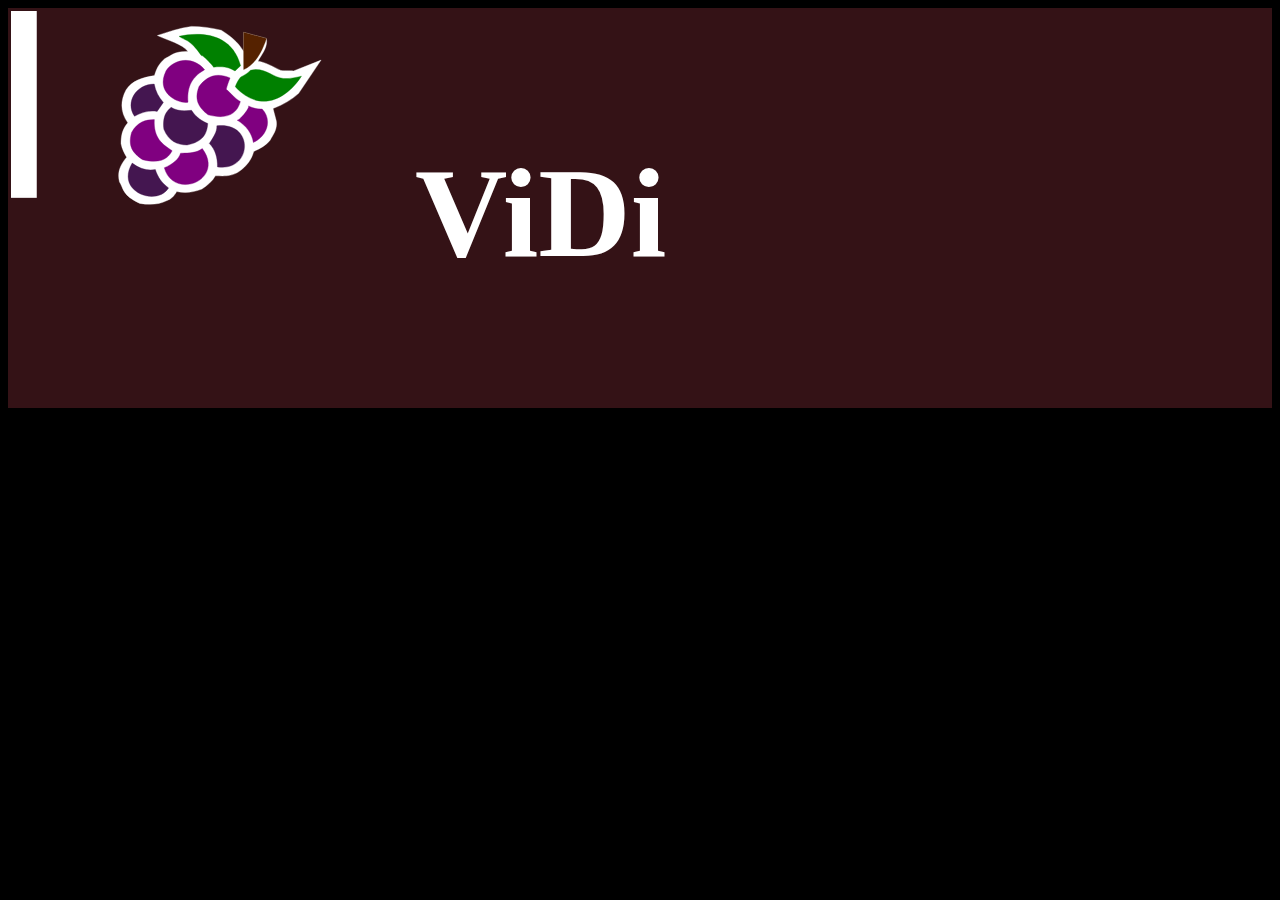
==== docs/index.html @ f801074d "Se empezo a crear el entorno grafico Se puso un encabezado con un logo y un titulo" ====
<!DOCTYPE html>
<html>
  <head>
    <meta charset="utf-8">
    <title>ViDi</title>
    <link rel="stylesheet" href="estilos.css">
  </head>
  <body>
    <!--<a
      title="By Thiemo Mättig (WMDE) (This file was derived from:  Wikidata-logo-en.svg) [Public domain], via Wikimedia Commons"
      href="#">
      <img
        width="1024"
        alt="Wikidata logo under construction sign wallpaper"
        src="https://upload.wikimedia.org/wikipedia/commons/thumb/7/70/Wikidata_logo_under_construction_sign_wallpaper.png/1024px-Wikidata_logo_under_construction_sign_wallpaper.png"/>
    </a>-->

    <div class="encabezado">
      <table>
        <tr>
          <td><div id="logo"> <img src="dibujo.svg" alt="logo" width="400" height="400"></div></td>
          <td><h1 id="titulo">ViDi</h1> </td>
          <!--<td><a href="">Iniciar Sesion</a></td>-->
        </tr>
      </table>
    </div>
  </body>
</html>
---- docs/estilos.css ----
body{
    background-color: black
    }
.encabezado {
    width: 100%;
    border: 0px;
    margin-top: 0px;
    background-color:#341216;
    border-radius: 50;
    height: 400px;
    
}
#logo{
    z-index: 100;
    text-align: left;
}
#titulo{
    /*text-decoration-style: wavy;
    text-decoration: underline;*/
    text-align: center;
    color: white;
    font-size: 800%;
    
}
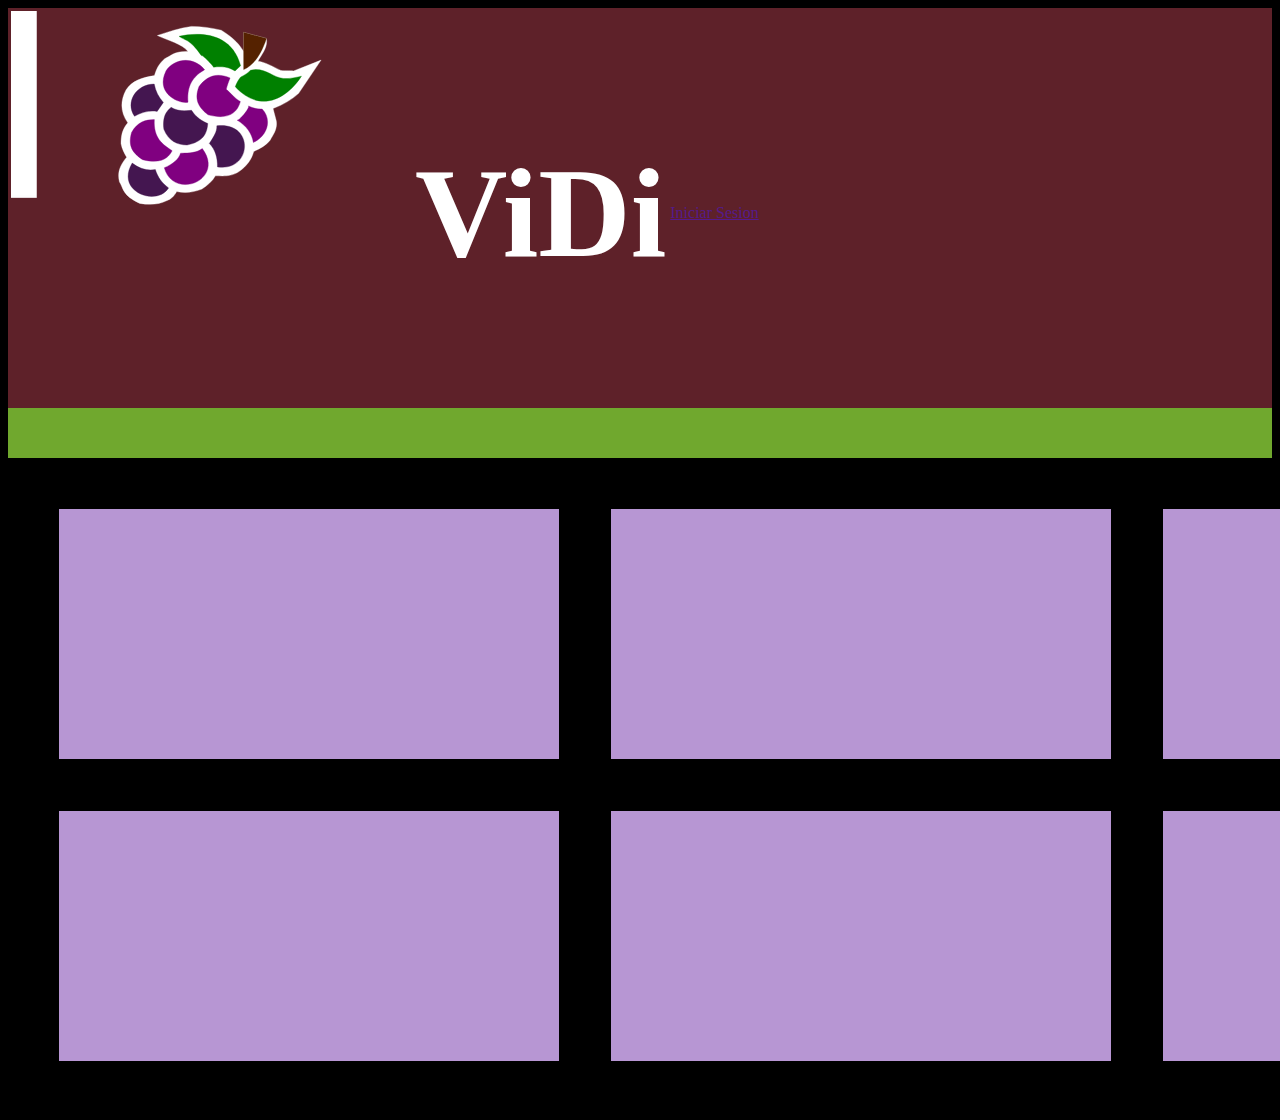
==== commit 86e3aca1: "Se modifico el entorno" ====
--- a/docs/index.html
+++ b/docs/index.html
@@ -20,9 +20,24 @@
         <tr>
           <td><div id="logo"> <img src="dibujo.svg" alt="logo" width="400" height="400"></div></td>
           <td><h1 id="titulo">ViDi</h1> </td>
-          <!--<td><a href="">Iniciar Sesion</a></td>-->
+          <td><a href="">Iniciar Sesion</a></td>
         </tr>
       </table>
     </div>
+    <div class="menu">
+      
+    </div>
+     <table class="Tvideos">
+       <tr>
+         <td></div><div class="Evideo"></div></td>
+         <td></div><div class="Evideo"></div></td>
+         <td></div><div class="Evideo"></div></td>
+      </tr>
+      <tr>
+         <td></div><div class="Evideo"></div></td>
+         <td></div><div class="Evideo"></div></td>
+         <td></div><div class="Evideo"></div></td>
+      </tr>
+    </table>
   </body>
 </html>
--- a/docs/estilos.css
+++ b/docs/estilos.css
@@ -5,7 +5,7 @@
     width: 100%;
     border: 0px;
     margin-top: 0px;
-    background-color:#341216;
+    background-color:#5e2129;
     border-radius: 50;
     height: 400px;
     
@@ -21,4 +21,19 @@
     color: white;
     font-size: 800%;
     
-}+}
+.Evideo{
+    width: 500px;
+    height: 250px;
+    background-color: #b796d3;
+}
+.Tvideos{
+    margin: 0 auto;
+    width: 100%;
+    border-spacing: 50px; 
+}
+.menu{
+    width: 100%;
+    height: 50px;
+    background-color: #70a82e;
+}
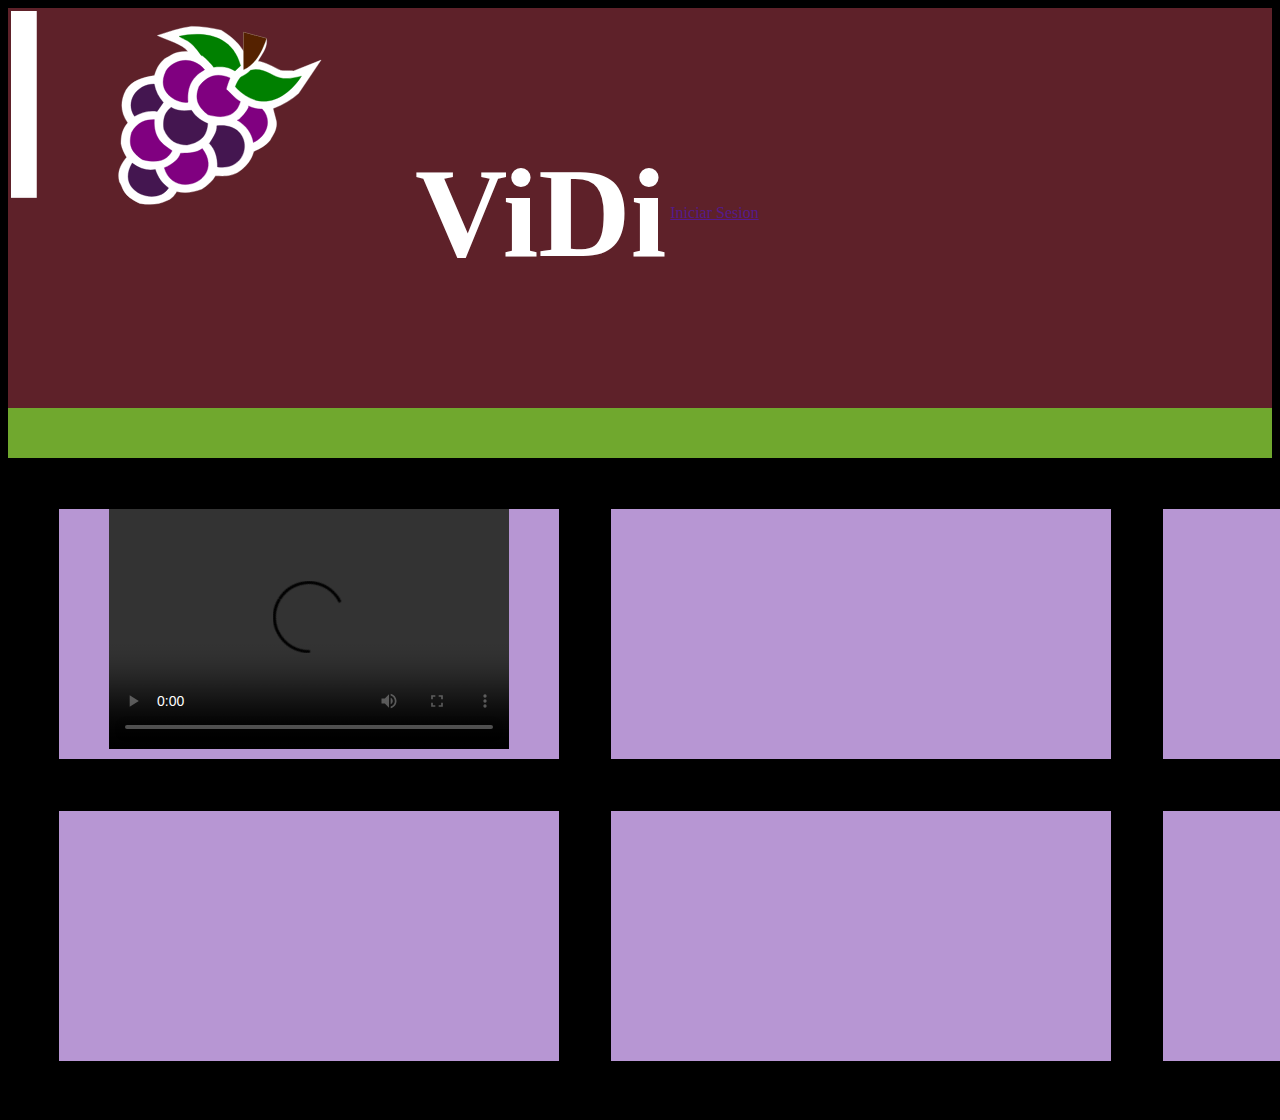
==== commit 6fd68dfa: "Se agrego un video" ====
--- a/docs/index.html
+++ b/docs/index.html
@@ -29,14 +29,21 @@
     </div>
      <table class="Tvideos">
        <tr>
-         <td></div><div class="Evideo"></div></td>
-         <td></div><div class="Evideo"></div></td>
-         <td></div><div class="Evideo"></div></td>
+         <td><div class="Evideo">
+           <video width="400" height="240" controls>
+              <source src="v1.mp4" type="video/mp4">
+              <source src="v1.ogg" type="video/ogg">\
+          </video>
+           </div>
+           
+          </td>
+         <td><div class="Evideo"></div></td>
+         <td><div class="Evideo"></div></td>
       </tr>
       <tr>
-         <td></div><div class="Evideo"></div></td>
-         <td></div><div class="Evideo"></div></td>
-         <td></div><div class="Evideo"></div></td>
+         <td><div class="Evideo"></div></td>
+         <td><div class="Evideo"></div></td>
+         <td><div class="Evideo"></div></td>
       </tr>
     </table>
   </body>
--- a/docs/estilos.css
+++ b/docs/estilos.css
@@ -26,6 +26,7 @@
     width: 500px;
     height: 250px;
     background-color: #b796d3;
+    text-align: center;
 }
 .Tvideos{
     margin: 0 auto;
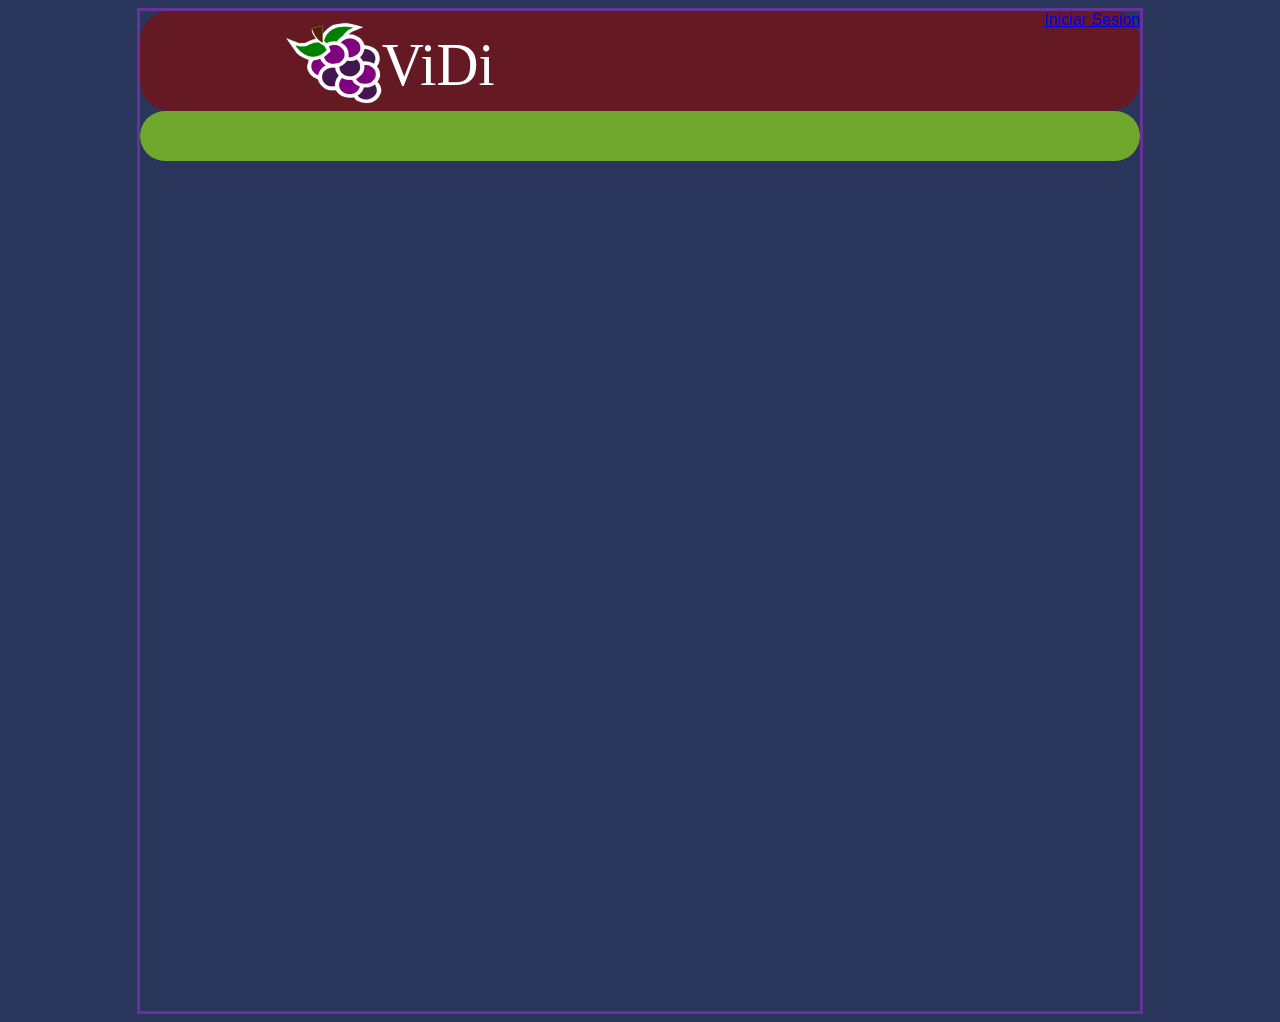
==== commit 5e7e08d2: "se hizo reacomodo de archivos" ====
--- a/docs/index.html
+++ b/docs/index.html
@@ -1,50 +1,45 @@
 <!DOCTYPE html>
-<html>
+<html lang="es">
   <head>
     <meta charset="utf-8">
+    <meta name="viewport" content="width=device-width, user-scalable=no, initial-scale=1.0, maximun-scale=1.0, minimun-scale=1.0">
+    <meta http-equiv="X-UA-Compatible" content="ie=edge">
+    
     <title>ViDi</title>
-    <link rel="stylesheet" href="estilos.css">
+    <link rel="stylesheet" href="DocCSS/estilosprincipal.css">
+    
   </head>
   <body>
-    <!--<a
-      title="By Thiemo Mättig (WMDE) (This file was derived from:  Wikidata-logo-en.svg) [Public domain], via Wikimedia Commons"
-      href="#">
-      <img
-        width="1024"
-        alt="Wikidata logo under construction sign wallpaper"
-        src="https://upload.wikimedia.org/wikipedia/commons/thumb/7/70/Wikidata_logo_under_construction_sign_wallpaper.png/1024px-Wikidata_logo_under_construction_sign_wallpaper.png"/>
-    </a>-->
+ 
 
+    <div class="contenedor">
     <div class="encabezado">
-      <table>
-        <tr>
-          <td><div id="logo"> <img src="dibujo.svg" alt="logo" width="400" height="400"></div></td>
-          <td><h1 id="titulo">ViDi</h1> </td>
-          <td><a href="">Iniciar Sesion</a></td>
-        </tr>
-      </table>
-    </div>
-    <div class="menu">
+      
+          <div id="logo"> <img src="Imagenes/logovidi1.svg" alt="logo" width="100%" height="100%"></div>
+          
+          <a href="DocHTML/IniSesion.html" id="inicios">Iniciar Sesion</a></td>
       
     </div>
-     <table class="Tvideos">
-       <tr>
-         <td><div class="Evideo">
-           <video width="400" height="240" controls>
-              <source src="v1.mp4" type="video/mp4">
-              <source src="v1.ogg" type="video/ogg">\
-          </video>
-           </div>
-           
-          </td>
-         <td><div class="Evideo"></div></td>
-         <td><div class="Evideo"></div></td>
-      </tr>
-      <tr>
-         <td><div class="Evideo"></div></td>
-         <td><div class="Evideo"></div></td>
-         <td><div class="Evideo"></div></td>
-      </tr>
-    </table>
+  
+    <div class="menu">
+    </div>
+
+    </div class="Tvideos">
+        <div class="Evideo"> 
+                <!--<video width="90%" height="90%" controls>
+                    <source src="v1.mp4" type="video/mp4">
+                    <source src="v1.ogg" type="video/ogg">
+                </video>-->
+                
+        </div>
+        <div class="Evideo">
+          <!--<img src="Imagenes/play.png" alt="play" width="40%" height="40%">-->
+        </div>
+        <div class="Evideo">
+          <!--<img src="Imagenes/play.png" alt="play">-->
+        </div>
+    </div>
+     
+</div>
   </body>
 </html>
--- a/docs/DocCSS/estilosprincipal.css
+++ b/docs/DocCSS/estilosprincipal.css
@@ -0,0 +1,68 @@
+body{
+    background-color: #29355a;
+    font-family: "Lucida Sans Unicode", "Lucida Grande", sans-serif;
+    }
+.encabezado {
+    width: 100%;
+    height: 30%;
+    background-color:#651923;
+    border-radius: 30px;
+    height: 10%;
+    margin: 0 auto;
+    /*box-sizing: border-box;*/
+}
+#logo{
+    width: 50%;
+    height: 100%;
+    z-index: 100;
+    text-align: left;
+    float: left;
+}
+#inicios{float: right;}
+#titulo{
+    /*text-decoration-style: wavy;
+    text-decoration: underline;*/
+    text-align: center;
+    color: white;
+    font-size: 800%;
+    
+}
+.Evideo{
+    width: 33%;
+    background-color: #e06890;
+    text-align: center;
+    border-radius: 30px;
+    float: left;
+    box-sizing: border-box;
+}
+.Tvideos{
+    margin: 0 auto;
+    width: 10%;
+    height: 90%;
+    /*width: 100%;
+    */
+    border-spacing: 10px; 
+    box-sizing: border-box;
+}
+.menu{
+    margin: 0 auto;
+    border-radius: 30px;
+    width: 100%;
+    height: 50px;
+
+    background-color: #70a82e;
+    /*box-sizing: border-box;*/
+}
+
+.contenedor{
+    width: 80%; 
+    height: 1000px;   
+    max-width: 1000px;
+    margin: 0 auto;
+    overflow: hidden;
+    border: 3px solid rebeccapurple;
+    /*box-sizing: border-box;*/
+}
+@media screen and (max-width: 800px){
+    
+}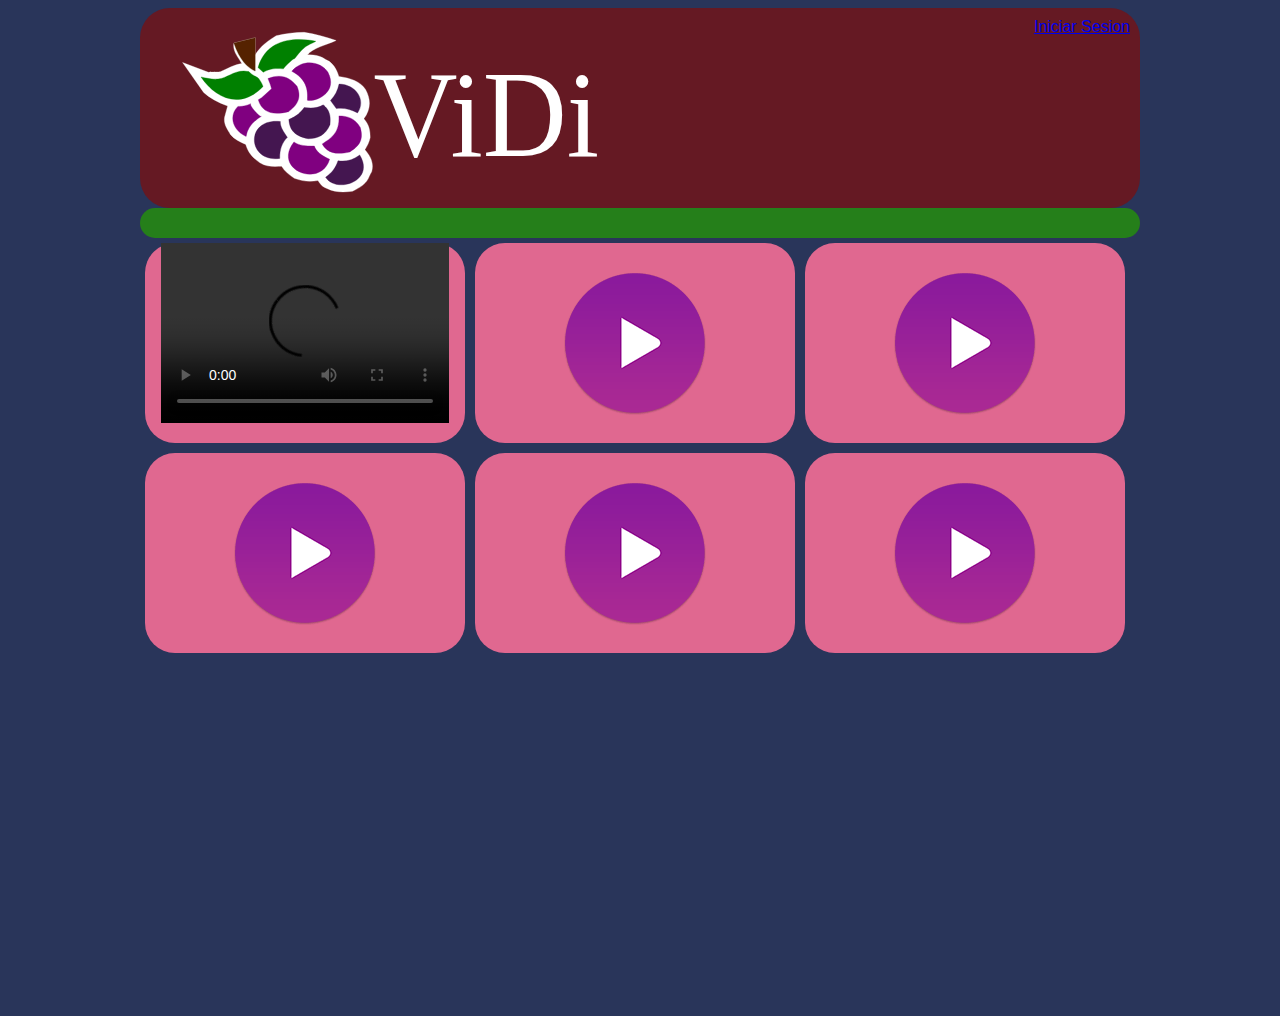
==== commit 24becbb4: "el documento idex.html ya es responsivo" ====
--- a/docs/index.html
+++ b/docs/index.html
@@ -4,7 +4,7 @@
     <meta charset="utf-8">
     <meta name="viewport" content="width=device-width, user-scalable=no, initial-scale=1.0, maximun-scale=1.0, minimun-scale=1.0">
     <meta http-equiv="X-UA-Compatible" content="ie=edge">
-    
+    <link rel="icon" type="image/png" href="Imagenes/iconovidi.png" />
     <title>ViDi</title>
     <link rel="stylesheet" href="DocCSS/estilosprincipal.css">
     
@@ -13,33 +13,50 @@
  
 
     <div class="contenedor">
-    <div class="encabezado">
+     
+        <div class="encabezado">
+          
+              <div id="logo"> <img src="Imagenes/logovidi1.svg" alt="logo" width="100%" height="100%"></div>
+              
+              <a href="DocHTML/IniSesion.html" id="inicios">Iniciar Sesion</a>
+          
+        </div>
       
-          <div id="logo"> <img src="Imagenes/logovidi1.svg" alt="logo" width="100%" height="100%"></div>
-          
-          <a href="DocHTML/IniSesion.html" id="inicios">Iniciar Sesion</a></td>
-      
-    </div>
-  
-    <div class="menu">
-    </div>
+      <main>
+        <div class="menu">
+        </div>
+      </main>
+    
 
-    </div class="Tvideos">
+    <div class="Tvideos">
         <div class="Evideo"> 
-                <!--<video width="90%" height="90%" controls>
+                <video width="90%" height="90%" controls>
                     <source src="v1.mp4" type="video/mp4">
                     <source src="v1.ogg" type="video/ogg">
-                </video>-->
+                </video>
                 
         </div>
         <div class="Evideo">
-          <!--<img src="Imagenes/play.png" alt="play" width="40%" height="40%">-->
+          <img src="Imagenes/play.png" alt="play" class="playimg">
         </div>
         <div class="Evideo">
-          <!--<img src="Imagenes/play.png" alt="play">-->
+          <img src="Imagenes/play.png" alt="play" class="playimg">
         </div>
+        <div class="Evideo">
+          <img src="Imagenes/play.png" alt="play" class="playimg">
+        </div>
+        <div class="Evideo">
+          <img src="Imagenes/play.png" alt="play" class="playimg">
+        </div>
+        <div class="Evideo">
+          <img src="Imagenes/play.png" alt="play" class="playimg">
+        </div>
+        
     </div>
-     
-</div>
+     <footer>
+
+     </footer>
+  </div>
+
   </body>
 </html>
--- a/docs/DocCSS/estilosprincipal.css
+++ b/docs/DocCSS/estilosprincipal.css
@@ -4,12 +4,11 @@
     }
 .encabezado {
     width: 100%;
-    height: 30%;
+  
     background-color:#651923;
     border-radius: 30px;
-    height: 10%;
+    height: 20%;
     margin: 0 auto;
-    /*box-sizing: border-box;*/
 }
 #logo{
     width: 50%;
@@ -18,7 +17,12 @@
     text-align: left;
     float: left;
 }
-#inicios{float: right;}
+.playimg{
+    margin-top: 30px
+}
+#inicios{
+    margin: 10px;
+    float: right;}
 #titulo{
     /*text-decoration-style: wavy;
     text-decoration: underline;*/
@@ -28,19 +32,20 @@
     
 }
 .Evideo{
-    width: 33%;
+    width: 32%;
+    height: 25%;
     background-color: #e06890;
     text-align: center;
     border-radius: 30px;
     float: left;
+    margin: 5px;
     box-sizing: border-box;
+    
 }
 .Tvideos{
     margin: 0 auto;
-    width: 10%;
-    height: 90%;
-    /*width: 100%;
-    */
+    width: 100%;
+    height: 80%;
     border-spacing: 10px; 
     box-sizing: border-box;
 }
@@ -48,9 +53,9 @@
     margin: 0 auto;
     border-radius: 30px;
     width: 100%;
-    height: 50px;
+    height: 30px;
 
-    background-color: #70a82e;
+    background-color: #257f1a;
     /*box-sizing: border-box;*/
 }
 
@@ -60,9 +65,11 @@
     max-width: 1000px;
     margin: 0 auto;
     overflow: hidden;
-    border: 3px solid rebeccapurple;
+    /*border: 3px solid rebeccapurple;*/
     /*box-sizing: border-box;*/
 }
 @media screen and (max-width: 800px){
-    
+    .Evideo{
+        width: 100%;
+    }
 }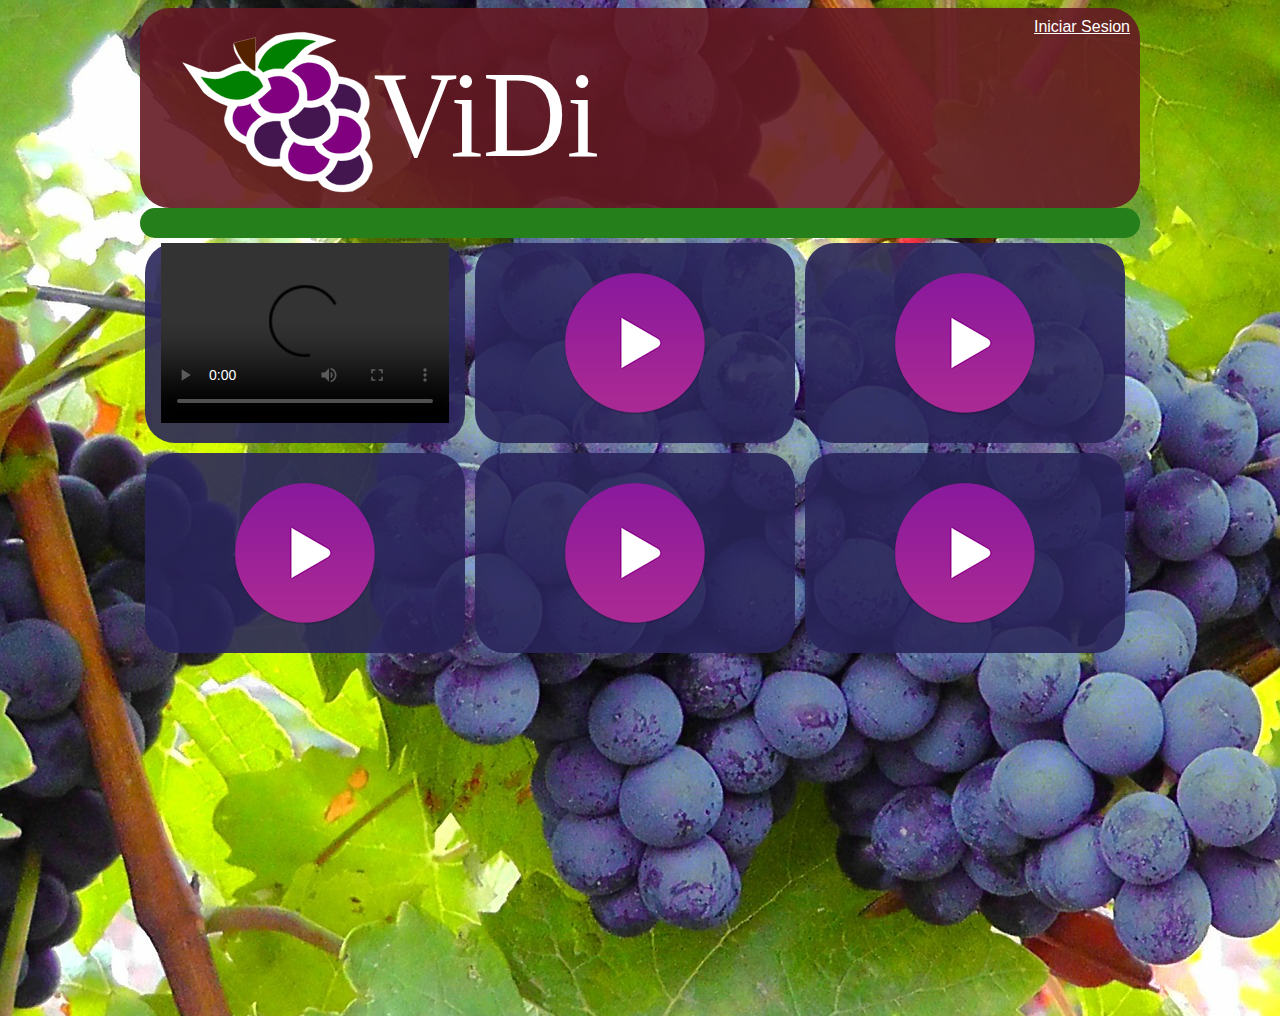
==== commit 1df59079: "Se agrago ventana de inicio de sesion y registro" ====
--- a/docs/index.html
+++ b/docs/index.html
@@ -6,7 +6,7 @@
     <meta http-equiv="X-UA-Compatible" content="ie=edge">
     <link rel="icon" type="image/png" href="Imagenes/iconovidi.png" />
     <title>ViDi</title>
-    <link rel="stylesheet" href="DocCSS/estilosprincipal.css">
+    <link rel="stylesheet" href="estilosprincipal.css">
     
   </head>
   <body>
@@ -18,7 +18,7 @@
           
               <div id="logo"> <img src="Imagenes/logovidi1.svg" alt="logo" width="100%" height="100%"></div>
               
-              <a href="DocHTML/IniSesion.html" id="inicios">Iniciar Sesion</a>
+              <a href="IniSesion.html" id="inicios">Iniciar Sesion</a>
           
         </div>
       
--- a/docs/estilosprincipal.css
+++ b/docs/estilosprincipal.css
@@ -0,0 +1,103 @@
+body{
+    /*background-color: #29355a;*/
+    background-image: url("Imagenes/fondo.jpg");
+    font-family: "Lucida Sans Unicode", "Lucida Grande", sans-serif;
+    color: white;
+    }
+.encabezado {
+    width: 100%;
+    /*background-color:#651923;*/
+    background-color: rgba(101, 25,35, 0.9);
+    border-radius: 30px;
+    height: 20%;
+    margin: 0 auto;
+}
+#logo{
+    width: 50%;
+    height: 100%;
+    z-index: 100;
+    text-align: left;
+    float: left;
+    opacity:1;
+}
+.playimg{
+    margin-top: 30px
+}
+#inicios{
+    margin: 10px;
+    float: right;
+    color: white}
+#titulo{
+    /*text-decoration-style: wavy;
+    text-decoration: underline;*/
+    text-align: center;
+    color: white;
+    font-size: 800%;
+    
+}
+.Evideo{
+    width: 32%;
+    height: 25%;
+    /*background-color: #e06890; rosa*/
+    /*background-color: #29355a; azul*/
+    background-color: rgba(41, 37, 90, 0.9);
+    text-align: center;
+    border-radius: 30px;
+    float: left;
+    margin: 5px;
+    box-sizing: border-box;
+    
+}
+.Tvideos{
+    margin: 0 auto;
+    width: 100%;
+    height: 80%;
+    border-spacing: 10px; 
+    box-sizing: border-box;
+}
+.menu{
+    margin: 0 auto;
+    border-radius: 30px;
+    width: 100%;
+    height: 30px;
+
+    background-color: #257f1a;
+    /*box-sizing: border-box;*/
+}
+
+.contenedor{
+    width: 80%; 
+    height: 1000px;   
+    max-width: 1000px;
+    margin: 0 auto;
+    overflow: hidden;
+    /*border: 3px solid rebeccapurple;*/
+    /*box-sizing: border-box;*/
+}
+#iniciosesion, #registro{
+    
+    width: 500px;
+    height: 500px;
+    position: absolute;
+    left: 50%;
+    top: 50%;
+    transform: translate(-50%, -50%);
+    -webkit-transform: translate(-50%, -50%);
+    background-color:#651923;
+}
+.datosusuario{
+    margin: 0 auto;
+    width: 80%;
+    
+}
+@media screen and (max-width: 800px){
+    .Evideo{
+        width: 100%;
+    }
+    
+}
+@media screen and (max-width: 700px){
+    #iniciosesion{
+        width: 90%;
+    }
+}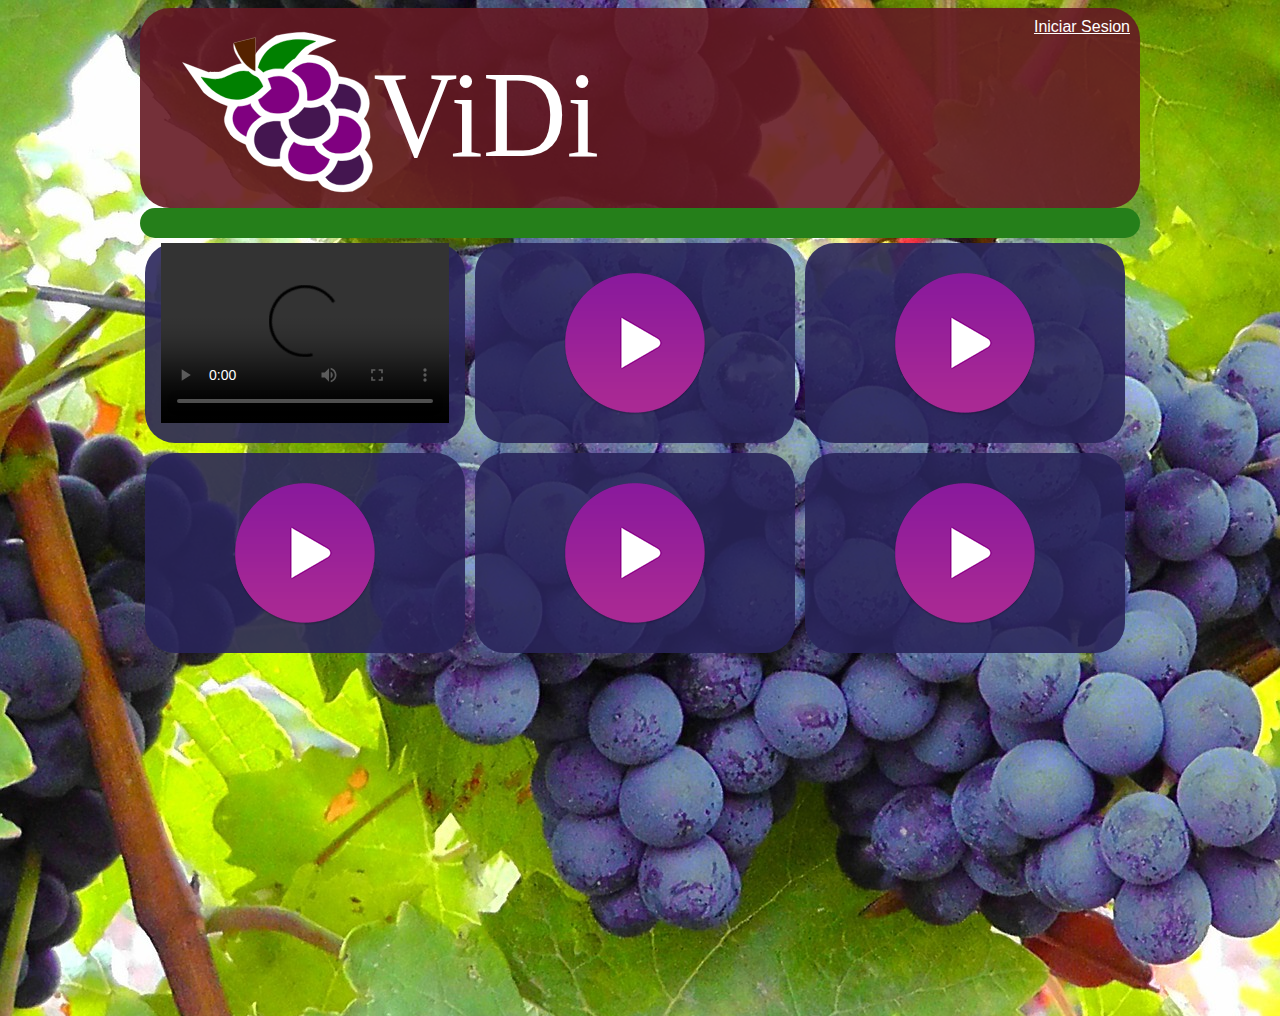
==== commit b8e6d746: "Cambio de lugar Movi el video a una carpeta para que podamos tener todo mas organizado PD: para que " ====
--- a/docs/index.html
+++ b/docs/index.html
@@ -31,8 +31,7 @@
     <div class="Tvideos">
         <div class="Evideo"> 
                 <video width="90%" height="90%" controls>
-                    <source src="v1.mp4" type="video/mp4">
-                    <source src="v1.ogg" type="video/ogg">
+                    <source src="./Videos/v1.mp4" type="video/mp4">
                 </video>
                 
         </div>
--- a/docs/estilosprincipal.css
+++ b/docs/estilosprincipal.css
@@ -96,8 +96,11 @@
     }
     
 }
-@media screen and (max-width: 700px){
+@media screen and (max-width: 500px){
     #iniciosesion{
         width: 90%;
     }
+     #registro{
+        width: 90%; 
+     }
 }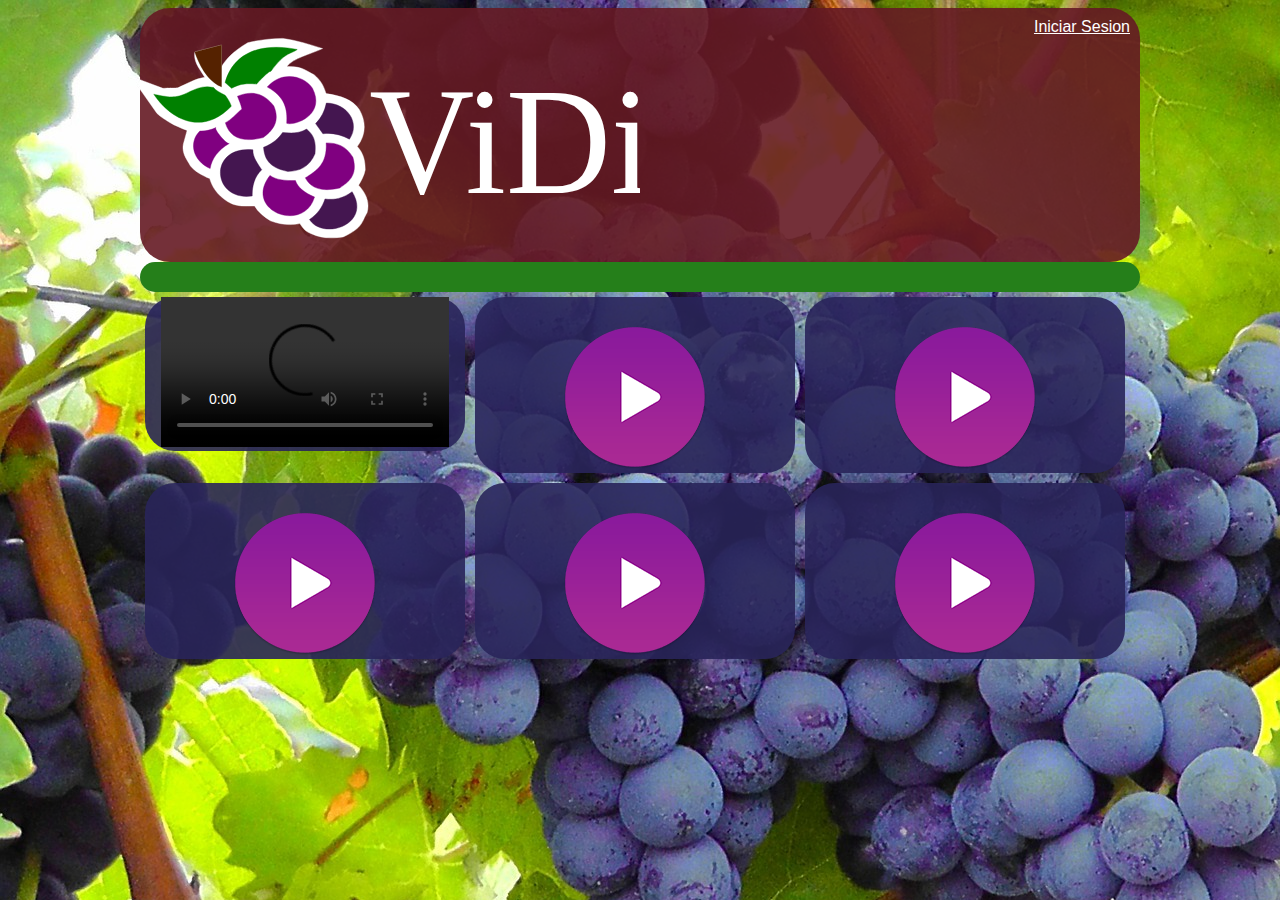
==== commit 824be094: "Se creo una carpeta con archivos css. el archivo estilos general es el que contiene las clases que t" ====
--- a/docs/index.html
+++ b/docs/index.html
@@ -5,8 +5,9 @@
     <meta name="viewport" content="width=device-width, user-scalable=no, initial-scale=1.0, maximun-scale=1.0, minimun-scale=1.0">
     <meta http-equiv="X-UA-Compatible" content="ie=edge">
     <link rel="icon" type="image/png" href="Imagenes/iconovidi.png" />
+    <link rel="stylesheet" href="Estilos/estilosGeneral.css">
     <title>ViDi</title>
-    <link rel="stylesheet" href="estilosprincipal.css">
+    <link rel="stylesheet" href="Estilos/estilosprincipal.css">
     
   </head>
   <body>
--- a/docs/Estilos/estilosGeneral.css
+++ b/docs/Estilos/estilosGeneral.css
@@ -0,0 +1,62 @@
+
+
+body{ /*Contiene imagen de fondo el tipo de letra y el color */
+    /*background-color: #29355a;*/
+    background-image: url("../Imagenes/fondo.jpg");
+    font-family: "Lucida Sans Unicode", "Lucida Grande", sans-serif;
+    color: white;
+    
+    }
+
+.contenedor{/*clase para hacer que el contenido no llegue hasta las horillas y se mantenga centrado*/
+    width: 80%; 
+    /*height: 1000px;   */
+    max-width: 1000px;
+    margin: 0 auto;
+    overflow: hidden;
+}
+
+.ImgUsuario{
+    border-radius: 100%;
+    margin: 0 auto;
+    width: 90%;
+}
+.link{
+    color: white;
+}
+.push{
+    width: 30px;
+    height: 200px;
+    background-color: rgba(101, 25,35, 0.9);
+    border-radius: 0px 10px 10px 0px;
+    position: absolute;
+    float: left;
+    z-index: 100;
+}
+.Barra{/*Barra donde se muestran los datos */
+    width: 20%;
+    /*height: 95%;*/
+    text-align: center;
+    min-height: 200px;
+    background-color: rgba(101, 25,35, 0.9);
+    float: left;
+    position: absolute;
+    z-index: 100;
+    display: none;
+}
+.repV{
+    width: 95%;
+    float: right;
+}
+
+@media screen and (max-width: 800px){
+    .Barra{
+        width: 50%;
+    }
+}
+
+@media screen and (max-width: 500px){
+    .Barra{
+        width: 100%;
+    }
+}
--- a/docs/Estilos/estilosprincipal.css
+++ b/docs/Estilos/estilosprincipal.css
@@ -0,0 +1,71 @@
+
+.encabezado {
+    width: 100%;
+    /*background-color:#651923;*/
+    background-color: rgba(101, 25,35, 0.9);
+    border-radius: 30px;
+    height: 20%;
+    margin: 0 auto;
+    overflow: hidden;
+}
+#logo{
+    width: 50%;
+    height: 100%;
+    z-index: 100;
+    text-align: left;
+    float: left;
+    opacity:1;
+}
+.playimg{
+    margin-top: 30px
+}
+#inicios{
+    margin: 10px;
+    float: right;
+    color: white}
+#titulo{
+    /*text-decoration-style: wavy;
+    text-decoration: underline;*/
+    text-align: center;
+    color: white;
+    font-size: 800%;
+    
+}
+.Evideo{
+    width: 32%;
+    height: 25%;
+    /*background-color: #e06890; rosa*/
+    /*background-color: #29355a; azul*/
+    background-color: rgba(41, 37, 90, 0.9);
+    text-align: center;
+    border-radius: 30px;
+    float: left;
+    margin: 5px;
+    box-sizing: border-box;
+    
+}
+.Tvideos{
+    margin: 0 auto;
+    width: 100%;
+    height: 80%;
+    border-spacing: 10px; 
+    box-sizing: border-box;
+}
+.menu{
+    margin: 0 auto;
+    border-radius: 30px;
+    width: 100%;
+    height: 30px;
+
+    background-color: #257f1a;
+    /*box-sizing: border-box;*/
+}
+
+
+
+@media screen and (max-width: 800px){
+    .Evideo{
+        width: 100%;
+    }
+    
+}
